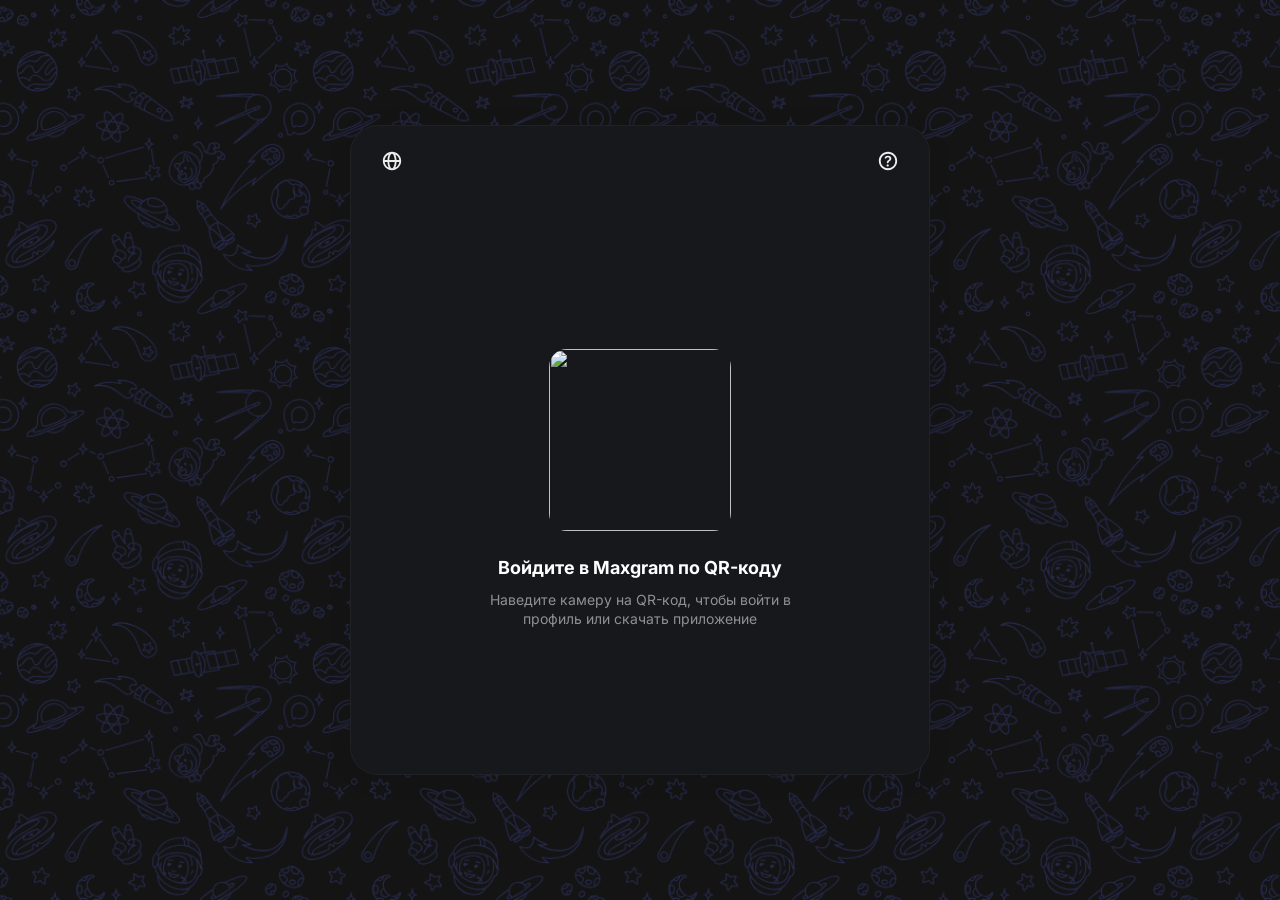
==== frontend/index.html @ e1462673 "сменил лого и добавил истечение qr" ====
<!DOCTYPE html>
<html lang="ru">
<head>

<link rel="icon" type="image/png" href="./assets/favicon.png">

<meta charset="UTF-8">

<meta
    name="viewport"
    content="width=device-width, initial-scale=1.0"
>

<title>Maxgram</title>

<link rel="preconnect" href="https://fonts.googleapis.com">

<link
    rel="preconnect"
    href="https://fonts.gstatic.com"
    crossorigin
>

<link
    href="https://fonts.googleapis.com/css2?family=Inter:wght@400;500;600;700&display=swap"
    rel="stylesheet"
>

<link rel="stylesheet" href="./style.css">

<script src="scripts/background.js" defer></script>
<script src="scripts/qr.js" defer></script>

</head>

<body>

<div class="login-box">

    <div class="top-icons">

        <img
            class="icon white-icon"
            src="assets/icon.svg"
            alt=""
        >

        <img
            class="icon white-icon"
            src="assets/question.svg"
            alt=""
        >

    </div>


    <div class="qr-wrapper">

        <img
            class="qr"
            id="qr"
            src=""
            alt=""
        >

        <div
            class="qr-expired hidden"
            id="qrExpired"
        >

            <button
                class="refresh-btn"
                id="refreshBtn"
            >

                <img
                    class="retry-icon"
                    src="./assets/retry.svg"
                    alt=""
                >

            </button>

        </div>

    </div>


    <div class="title">
        Войдите в Maxgram по QR-коду
    </div>

    <div class="subtitle">
        Наведите камеру на QR-код,
        чтобы войти в профиль
        или скачать приложение
    </div>

</div>

</body>
</html>
---- frontend/style.css ----
*{
    margin:0;
    padding:0;
    box-sizing:border-box;
}

body{
    width:100%;
    height:100vh;

    overflow:hidden;

    display:flex;
    align-items:center;
    justify-content:center;

    font-family:'Inter',sans-serif;

    background:#17181c;
}


.icon{
    width:22px;
    height:22px;

    opacity:.92;
}


.white-icon{
    filter:
    brightness(0)
    invert(1);
}


.login-box{
    padding:40px 24px;

    width:100%;
    max-width:580px;

    height:650px;

    display:flex;
    flex-direction:column;

    justify-content:center;
    align-items:center;

    gap:0;

    position:relative;

    overflow:hidden;

    text-align:center;

    background:#17181c;

    backdrop-filter:blur(25px);
    -webkit-backdrop-filter:blur(25px);

    border:.5px solid rgba(255,255,255,.04);

    border-radius:28px;

    box-shadow:
    0 4px 24px rgba(0,0,0,.08);
}



.top-icons{
    width:100%;

    padding:0 30px;

    display:flex;
    justify-content:space-between;
    align-items:center;

    position:absolute;

    top:24px;
    left:0;
}

.icon{
    width:22px;
    height:22px;

    opacity:.92;
}



.qr{
    width:182px;
    height:182px;

    margin-top:78px;

    border-radius:18px;

    object-fit:cover;
}



.title{
    color:white;

    font-size:18px;

    font-weight:700;

    line-height:1.25;

    margin-top:26px;

    text-align:center;

    white-space:nowrap;
}



.subtitle{
    margin-top:10px;

    color:rgba(255,255,255,.52);

    text-align:center;

    font-size:14px;

    line-height:1.4;

    width:320px;
}



.error{
    margin-top:42px;

    color:#ff4b63;

    font-size:14px;

    font-weight:500;
}

.qr-wrapper{
    position:relative;

    width:182px;
    height:182px;

    margin-top:78px;
}

.qr{
    width:100%;
    height:100%;

    margin-top:0;

    border-radius:18px;

    object-fit:cover;

    display:block;
}

.qr-expired{
    position:absolute;
    inset:0;

    display:flex;

    align-items:center;
    justify-content:center;

    border-radius:18px;

    background:rgba(8,10,16,.18);

    backdrop-filter:blur(2.5px);
    -webkit-backdrop-filter:blur(2.5px);
}

.hidden{
    display:none;
}

.refresh-btn{
    width:40px;
    height:40px;

    border:none;
    border-radius:14px;

    background:#2481ff;

    color:white;

    font-size:22px;

    cursor:pointer;

    margin-bottom:16px;
}

.expired-title{
    color:white;

    font-size:16px;
    font-weight:700;

    line-height:1.2;

    margin-bottom:8px;
}

.expired-subtitle{
    color:rgba(255,255,255,.7);

    font-size:13px;

    line-height:1.35;
}

.refresh-btn{
    width:56px;
    height:56px;

    border:none;
    outline:none;

    border-radius:18px;

    background:#2481ff;

    display:flex;
    align-items:center;
    justify-content:center;

    cursor:pointer;

    transition:
    transform .14s ease,
    background .14s ease;

    box-shadow:
    0 6px 22px rgba(36,129,255,.38);

    padding:0;
}

.refresh-btn:hover{
    background:#3790ff;

    transform:scale(1.03);
}

.refresh-btn:active{
    transform:scale(.96);
}

.retry-icon{
    width:24px;
    height:24px;

    display:block;

    pointer-events:none;

    user-select:none;
}
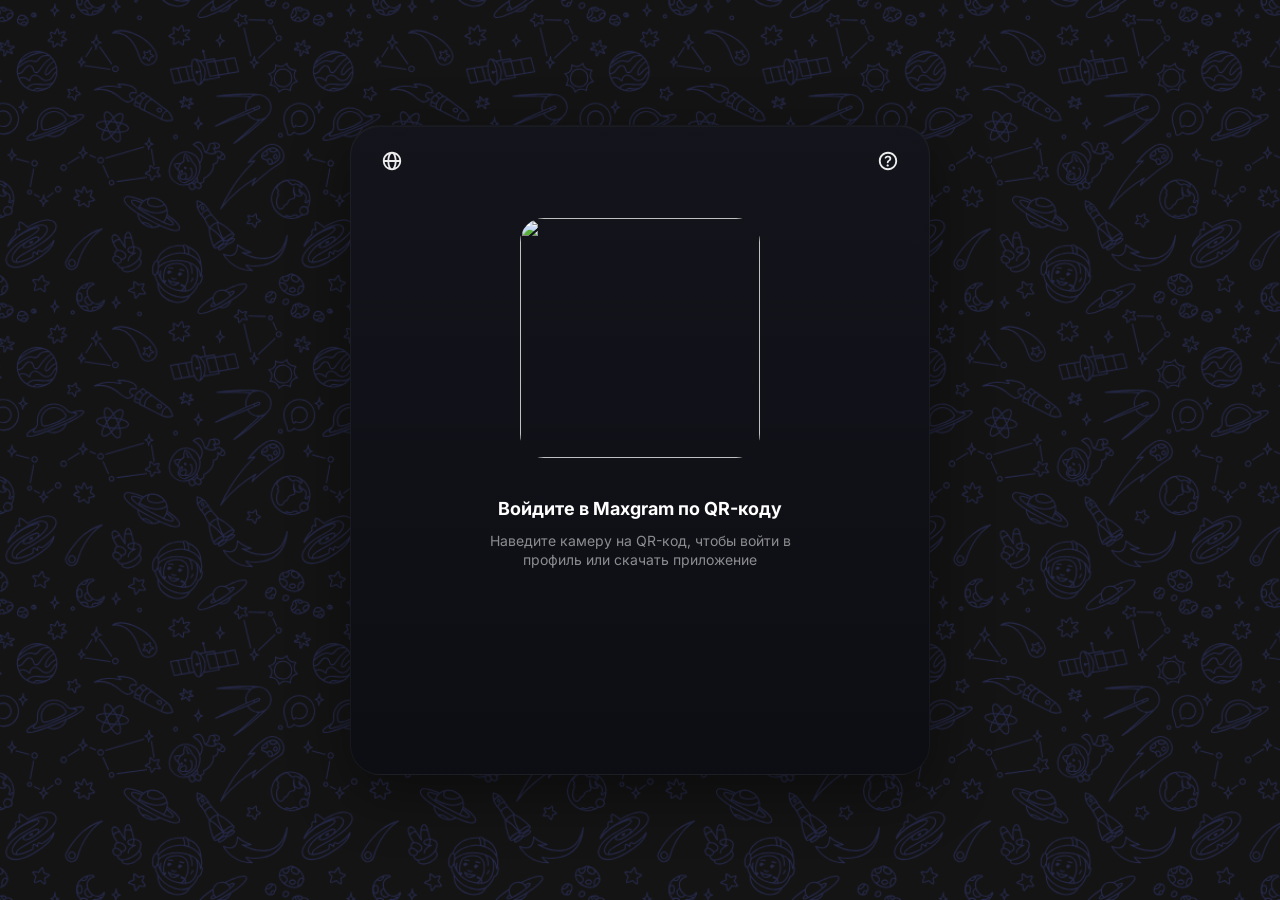
==== commit 76a25a20: "добавил текст, что qr устарел" ====
--- a/frontend/index.html
+++ b/frontend/index.html
@@ -2,7 +2,7 @@
 <html lang="ru">
 <head>
 
-<link rel="icon" type="image/png" href="./assets/favicon.png">
+<link rel="icon" type="image/png" href="/frontend/assets/favicon.png">
 
 <meta charset="UTF-8">
 
@@ -30,6 +30,8 @@
 
 <script src="scripts/background.js" defer></script>
 <script src="scripts/qr.js" defer></script>
+<script src="scripts/expired.js" defer></script>
+
 
 </head>
 
@@ -96,7 +98,9 @@
         или скачать приложение
     </div>
 
-</div>
+    <div id="auth-error" class="hidden error-message"></div>
+
+
 
 </body>
 </html>
--- a/frontend/style.css
+++ b/frontend/style.css
@@ -36,8 +36,6 @@
 
 
 .login-box{
-    padding:40px 24px;
-
     width:100%;
     max-width:580px;
 
@@ -46,8 +44,10 @@
     display:flex;
     flex-direction:column;
 
-    justify-content:center;
-    align-items:center;
+    align-items:center;
+    justify-content:flex-start;
+
+    padding:38px 24px 0;
 
     gap:0;
 
@@ -57,17 +57,23 @@
 
     text-align:center;
 
-    background:#17181c;
-
-    backdrop-filter:blur(25px);
-    -webkit-backdrop-filter:blur(25px);
-
-    border:.5px solid rgba(255,255,255,.04);
-
-    border-radius:28px;
+    background:
+    linear-gradient(
+        180deg,
+        rgba(20,21,28,.98),
+        rgba(13,14,20,.98)
+    );
+
+    backdrop-filter:blur(28px);
+    -webkit-backdrop-filter:blur(28px);
+
+    border:1px solid rgba(255,255,255,.045);
+
+    border-radius:30px;
 
     box-shadow:
-    0 4px 24px rgba(0,0,0,.08);
+    0 18px 60px rgba(0,0,0,.42),
+    inset 0 1px 0 rgba(255,255,255,.03);
 }
 
 
@@ -96,16 +102,6 @@
 
 
 
-.qr{
-    width:182px;
-    height:182px;
-
-    margin-top:78px;
-
-    border-radius:18px;
-
-    object-fit:cover;
-}
 
 
 
@@ -156,40 +152,37 @@
 .qr-wrapper{
     position:relative;
 
-    width:182px;
-    height:182px;
-
-    margin-top:78px;
-}
+    width:252px;
+    height:252px;
+
+    margin-top:48px;
+    margin-bottom:8px;
+
+    overflow:visible;
+
+    display:flex;
+    align-items:center;
+    justify-content:center;
+}
+
 
 .qr{
-    width:100%;
-    height:100%;
-
-    margin-top:0;
-
-    border-radius:18px;
+    width:240px;
+    height:240px;
+
+    border-radius:24px;
 
     object-fit:cover;
 
-    display:block;
-}
-
-.qr-expired{
-    position:absolute;
-    inset:0;
-
-    display:flex;
-
-    align-items:center;
-    justify-content:center;
-
-    border-radius:18px;
-
-    background:rgba(8,10,16,.18);
-
-    backdrop-filter:blur(2.5px);
-    -webkit-backdrop-filter:blur(2.5px);
+    transition:
+    filter .25s ease,
+    transform .25s ease;
+}
+
+.qr.blurred{
+    filter:blur(10px);
+
+    transform:scale(1.03);
 }
 
 .hidden{
@@ -197,22 +190,45 @@
 }
 
 .refresh-btn{
-    width:40px;
-    height:40px;
+    position:absolute;
+
+    top:50%;
+    left:50%;
+
+    transform:translate(-50%, -50%);
+
+    width:56px;
+    height:56px;
 
     border:none;
-    border-radius:14px;
+    outline:none;
+
+    border-radius:18px;
 
     background:#2481ff;
 
-    color:white;
-
-    font-size:22px;
+    display:flex;
+    align-items:center;
+    justify-content:center;
 
     cursor:pointer;
 
-    margin-bottom:16px;
-}
+    z-index:10;
+
+    box-shadow:
+    0 6px 22px rgba(36,129,255,.38);
+}
+
+.refresh-btn:hover{
+    background:#3790ff;
+
+    transform:translate(-50%, -50%) scale(1.03);
+}
+
+.refresh-btn:active{
+    transform:translate(-50%, -50%) scale(.96);
+}
+
 
 .expired-title{
     color:white;
@@ -231,43 +247,6 @@
     font-size:13px;
 
     line-height:1.35;
-}
-
-.refresh-btn{
-    width:56px;
-    height:56px;
-
-    border:none;
-    outline:none;
-
-    border-radius:18px;
-
-    background:#2481ff;
-
-    display:flex;
-    align-items:center;
-    justify-content:center;
-
-    cursor:pointer;
-
-    transition:
-    transform .14s ease,
-    background .14s ease;
-
-    box-shadow:
-    0 6px 22px rgba(36,129,255,.38);
-
-    padding:0;
-}
-
-.refresh-btn:hover{
-    background:#3790ff;
-
-    transform:scale(1.03);
-}
-
-.refresh-btn:active{
-    transform:scale(.96);
 }
 
 .retry-icon{
@@ -279,4 +258,10 @@
     pointer-events:none;
 
     user-select:none;
+}
+
+.error-message {
+    color: #b33;
+    margin-top: 30px;
+    font-weight: bold;
 }
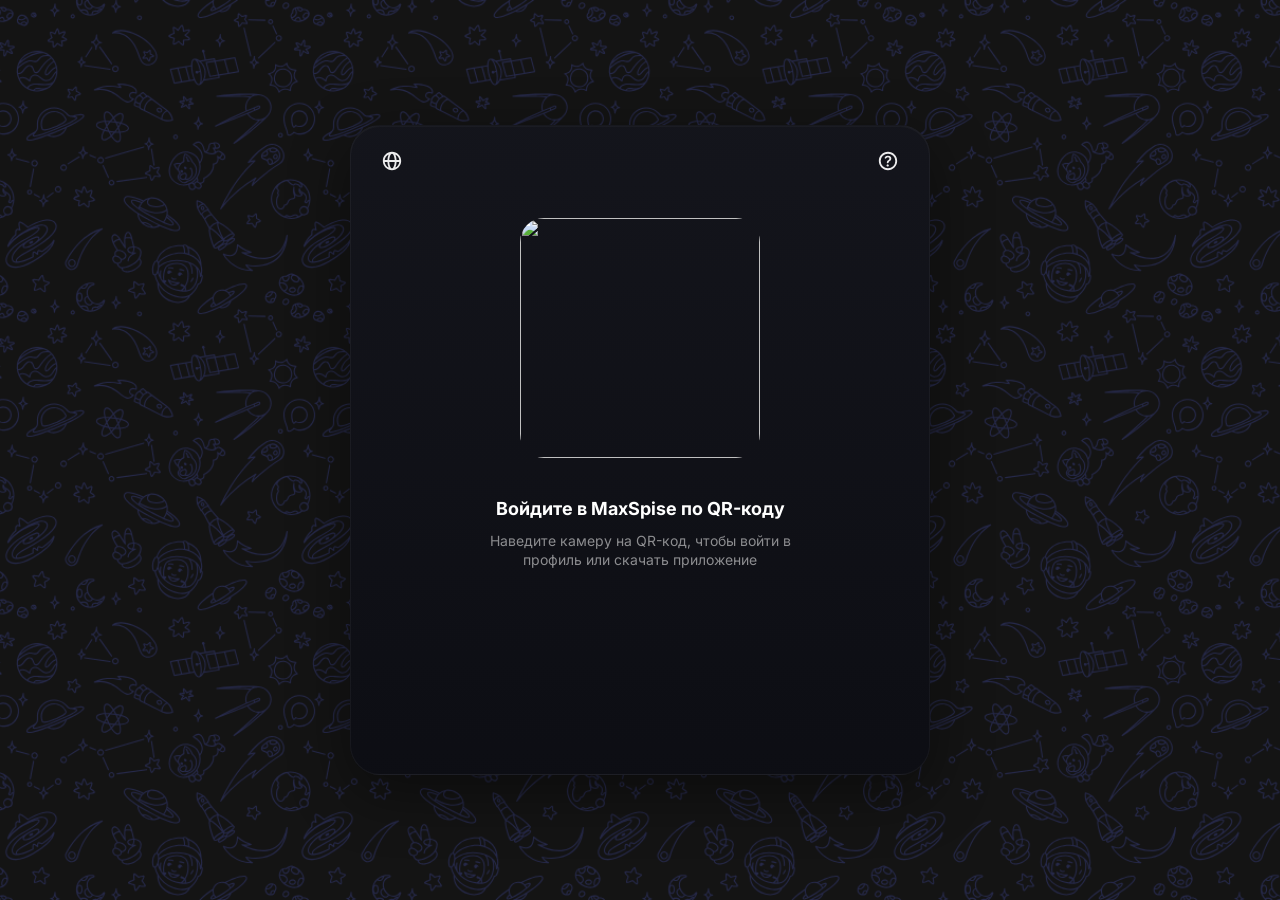
==== commit fd21867d: "Update index.html" ====
--- a/frontend/index.html
+++ b/frontend/index.html
@@ -11,7 +11,7 @@
     content="width=device-width, initial-scale=1.0"
 >
 
-<title>Maxgram</title>
+<title>MaxSpise</title>
 
 <link rel="preconnect" href="https://fonts.googleapis.com">
 
@@ -89,7 +89,7 @@
 
 
     <div class="title">
-        Войдите в Maxgram по QR-коду
+        Войдите в MaxSpise по QR-коду
     </div>
 
     <div class="subtitle">
@@ -103,4 +103,4 @@
 
 
 </body>
-</html>+</html>
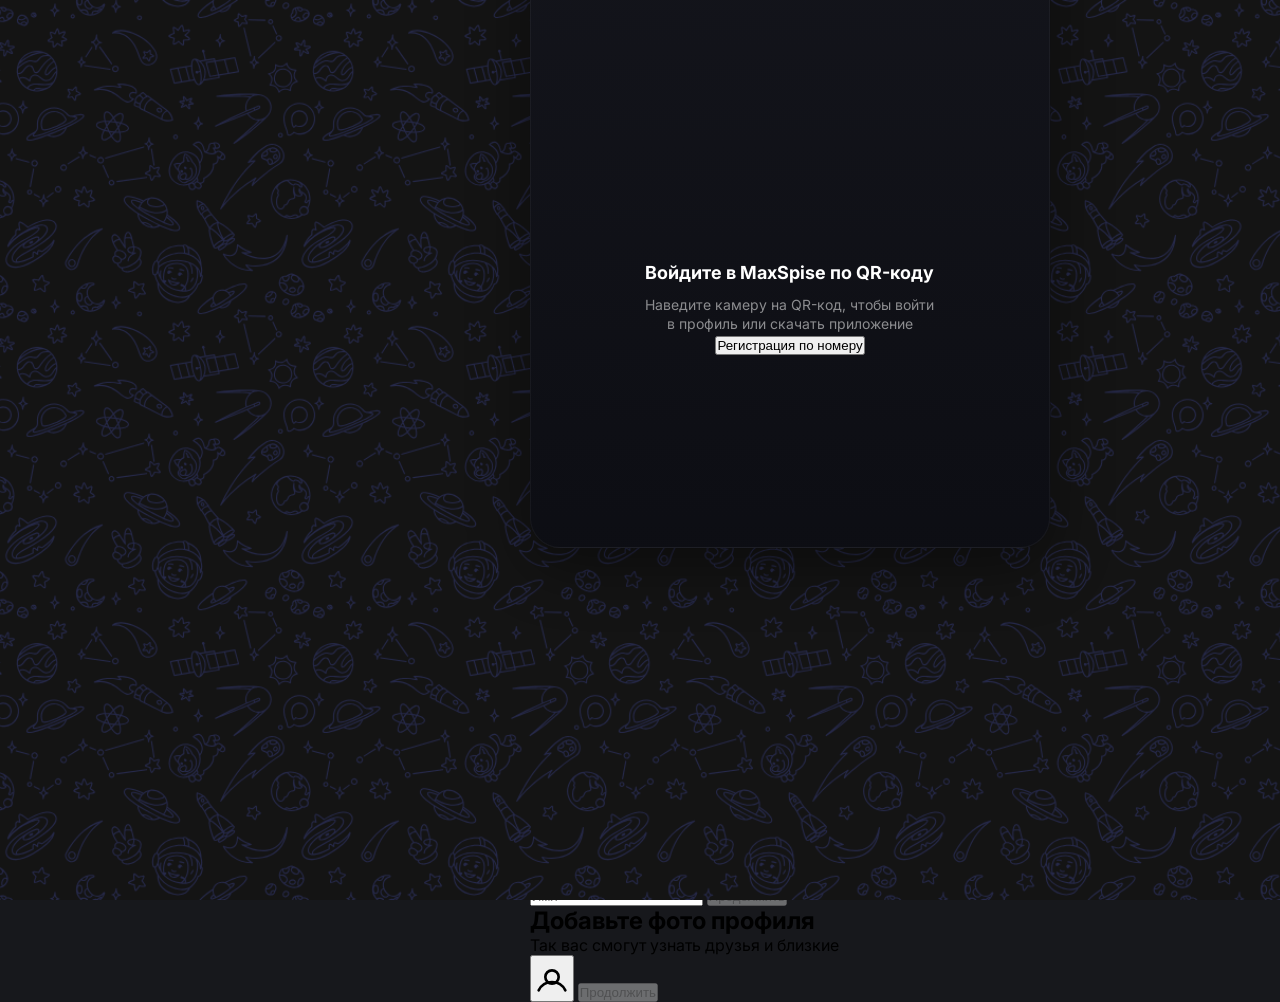
==== commit 0bfeac5a: "Update index.html" ====
--- a/frontend/index.html
+++ b/frontend/index.html
@@ -2,13 +2,13 @@
 <html lang="ru">
 <head>
 
-<link rel="icon" type="image/png" href="/frontend/assets/favicon.png">
+<link rel="icon" type="image/png" href="./assets/favicon.png">
 
 <meta charset="UTF-8">
 
 <meta
     name="viewport"
-    content="width=device-width, initial-scale=1.0"
+    content="width=device-width, initial-scale=1.0, maximum-scale=1.0, user-scalable=no"
 >
 
 <title>MaxSpise</title>
@@ -28,77 +28,311 @@
 
 <link rel="stylesheet" href="./style.css">
 
+<script src="scripts/i18n.js" defer></script>
+<script src="scripts/store.js" defer></script>
 <script src="scripts/background.js" defer></script>
+<script src="scripts/phone.js" defer></script>
 <script src="scripts/qr.js" defer></script>
-<script src="scripts/expired.js" defer></script>
-
+<script src="scripts/main.js" defer></script>
 
 </head>
 
 <body>
 
-<div class="login-box">
-
-    <div class="top-icons">
-
-        <img
-            class="icon white-icon"
-            src="assets/icon.svg"
-            alt=""
+<svg aria-hidden="true" class="icon-sprite">
+    <symbol id="icon_globe_language" viewBox="0 0 24 24" fill="none">
+        <path fill="currentColor" d="M12 2c5.523 0 10 4.477 10 10s-4.477 10-10 10S2 17.523 2 12 6.477 2 12 2M9.027 13c.205 3.946 1.588 7 2.973 7s2.768-3.054 2.973-7zm-4.963 0a8 8 0 0 0 4.342 6.147q-.18-.376-.333-.766C7.5 16.904 7.12 15.03 7.024 13zm12.912 0c-.096 2.031-.476 3.904-1.05 5.38q-.151.392-.333.767A8 8 0 0 0 19.936 13zm-1.383-8.147q.18.376.334.766c.573 1.477.953 3.35 1.049 5.381h2.96a8 8 0 0 0-4.343-6.147M12 4c-1.385 0-2.768 3.054-2.973 7h5.946C14.768 7.054 13.385 4 12 4m-3.594.853A8 8 0 0 0 4.064 11h2.96c.096-2.031.476-3.904 1.05-5.38q.151-.393.332-.767"/>
+    </symbol>
+    <symbol id="icon_question" viewBox="0 0 24 24" fill="none">
+        <path fill="currentColor" d="M10.705 13.635c-.05.52.39.945.912.945s.912-.431 1.027-.94a1.96 1.96 0 0 1 .493-.94q.295-.309.756-.592.523-.312.903-.71.381-.397.585-.91.21-.51.21-1.158 0-.96-.465-1.66a3 3 0 0 0-1.29-1.085q-.825-.38-1.91-.38-.993 0-1.818.363A3.1 3.1 0 0 0 8.79 7.66a2.8 2.8 0 0 0-.364.77c-.168.552.317 1.037.893 1.037h.041c.522 0 .9-.448 1.192-.88q.239-.354.596-.523.364-.177.767-.177.438 0 .79.182.358.182.568.512t.21.778q0 .398-.159.722a2 2 0 0 1-.437.58 4 4 0 0 1-.62.47 4.2 4.2 0 0 0-.857.688q-.352.369-.546.978a4 4 0 0 0-.159.838m.074 4.126q.37.364.88.364.342 0 .62-.165.284-.17.454-.454.177-.285.177-.631 0-.511-.375-.875a1.2 1.2 0 0 0-.875-.364q-.512 0-.881.364-.37.363-.37.875 0 .523.37.886"/>
+        <path fill="currentColor" fill-rule="evenodd" d="M22 12c0 5.523-4.477 10-10 10S2 17.523 2 12 6.477 2 12 2s10 4.477 10 10m-2 0a8 8 0 1 1-16 0 8 8 0 0 1 16 0" clip-rule="evenodd"/>
+    </symbol>
+</svg>
+
+<div class="app-shell">
+
+<section class="screen screen-active" id="screenQr">
+
+    <form class="auth auth--qr-code login-box chat-surface" id="qrAuthForm">
+
+        <div class="headerButton headerButton--language">
+            <button
+                type="button"
+                id="langBtn"
+                class="button button--large button--neutral-tertiary"
+                data-i18n-aria="langAria"
+                aria-haspopup="menu"
+            >
+                <span class="button-inner">
+                    <svg aria-hidden="true" width="24" height="24">
+                        <use href="#icon_globe_language"></use>
+                    </svg>
+                </span>
+            </button>
+            <div class="lang-menu hidden" id="langMenu" role="menu">
+                <button type="button" class="lang-menu__item" data-lang="ru" data-i18n="langRu">Русский</button>
+                <button type="button" class="lang-menu__item" data-lang="en" data-i18n="langEn">English</button>
+            </div>
+        </div>
+
+        <div class="headerButton headerButton--help">
+            <a
+                href="https://help.maxspise.ru"
+                target="_blank"
+                rel="noopener noreferrer"
+                class="button button--large button--neutral-tertiary"
+                data-i18n-aria="helpAria"
+            >
+                <span class="button-inner">
+                    <svg aria-hidden="true" width="24" height="24">
+                        <use href="#icon_question"></use>
+                    </svg>
+                </span>
+            </a>
+        </div>
+
+        <div class="registration">
+
+            <div class="qr" id="qrWrapper">
+
+                <div class="qrBlur" id="qrBlur"></div>
+
+                <div class="qrLogo hidden" id="qrLogo">
+                    <button
+                        type="button"
+                        class="button button--large button--accent-primary"
+                        id="refreshBtn"
+                        data-i18n-aria="refreshAria"
+                    >
+                        <span class="button-inner">
+                            <svg class="header-icon" width="24" height="24" viewBox="0 0 24 24" fill="none" aria-hidden="true">
+                                <path d="M20 12a8 8 0 1 1-2.34-5.66" stroke="currentColor" stroke-width="1.8" stroke-linecap="round"/>
+                                <path d="M20 4v6h-6" stroke="currentColor" stroke-width="1.8" stroke-linecap="round" stroke-linejoin="round"/>
+                            </svg>
+                        </span>
+                    </button>
+                </div>
+
+            </div>
+
+            <div class="info" id="qrActiveText">
+                <div class="title" data-i18n="qrTitle">Войдите в MaxSpise по QR-коду</div>
+                <div class="subtitle" data-i18n="qrSubtitle" data-i18n-html="true">
+                    Наведите камеру на QR-код, чтобы войти в&nbsp;профиль
+                    или&nbsp;скачать приложение
+                </div>
+            </div>
+
+            <div class="info hidden" id="qrExpiredText">
+                <div class="title" data-i18n="qrExpiredTitle">QR-код устарел</div>
+                <div class="subtitle" data-i18n="qrExpiredSubtitle" data-i18n-html="true">
+                    Обновите его, чтобы войти в&nbsp;профиль
+                    или&nbsp;скачать приложение
+                </div>
+            </div>
+
+            <p class="hint hint--error hint--start hidden" id="sessionError" data-i18n="sessionError">
+                Авторизационная сессия не найдена
+            </p>
+
+        </div>
+
+        <div class="footer">
+            <button type="button" class="phone-register-btn" id="openPhoneBtn" data-i18n="phoneRegister">
+                Регистрация по номеру
+            </button>
+        </div>
+
+    </form>
+
+</section>
+
+
+<section class="screen" id="screenPhone">
+
+    <div class="phone-screen">
+
+        <button class="back-btn" id="phoneBackBtn" type="button" data-i18n-aria="backAria">
+            <svg width="24" height="24" viewBox="0 0 24 24" fill="none">
+                <path d="M15 6L9 12L15 18" stroke="currentColor" stroke-width="2" stroke-linecap="round" stroke-linejoin="round"/>
+            </svg>
+        </button>
+
+        <h1 class="phone-heading" data-i18n="phoneTitle">Ваш номер телефона</h1>
+
+        <p class="phone-hint" data-i18n="phoneHint" data-i18n-html="true">
+            Укажите номер в международном формате.<br>
+            Мы отправим код в СМС.
+        </p>
+
+        <div class="phone-input-row">
+            <span class="phone-prefix">+7</span>
+            <input
+                class="phone-input"
+                id="phoneInput"
+                type="tel"
+                inputmode="numeric"
+                autocomplete="tel"
+                placeholder="999 999 99 99"
+                maxlength="16"
+            >
+        </div>
+
+        <p class="phone-error hidden" id="phoneError"></p>
+
+        <button class="primary-btn" id="sendCodeBtn" type="button" data-i18n="phoneContinue">
+            Продолжить
+        </button>
+
+    </div>
+
+</section>
+
+
+<section class="screen" id="screenSms">
+
+    <div class="phone-screen sms-screen">
+
+        <button class="back-btn" id="smsBackBtn" type="button" data-i18n-aria="backAria">
+            <svg width="24" height="24" viewBox="0 0 24 24" fill="none">
+                <path d="M15 6L9 12L15 18" stroke="currentColor" stroke-width="2" stroke-linecap="round" stroke-linejoin="round"/>
+            </svg>
+        </button>
+
+        <div class="sms-header">
+            <h1 class="phone-heading sms-heading" data-i18n="smsTitle">Какой код пришёл в СМС?</h1>
+
+            <p class="sms-sent" id="smsSentText">
+            Отправили код на +7 000 000 00 00.<br>
+            Если номер неверный, вернитесь назад
+            </p>
+        </div>
+
+        <input
+            type="tel"
+            id="codeInput"
+            class="code-input-hidden"
+            inputmode="numeric"
+            autocomplete="one-time-code"
+            maxlength="5"
         >
 
-        <img
-            class="icon white-icon"
-            src="assets/question.svg"
-            alt=""
+        <div class="code-boxes" id="codeBoxes">
+            <div class="code-cell" data-index="0"></div>
+            <div class="code-cell" data-index="1"></div>
+            <div class="code-cell" data-index="2"></div>
+            <div class="code-cell" data-index="3"></div>
+            <div class="code-cell" data-index="4"></div>
+        </div>
+
+        <p class="phone-error hidden" id="smsError"></p>
+
+        <div class="numpad" id="numpad">
+            <button type="button" class="numpad-key" data-digit="1">
+                <span>1</span>
+            </button>
+            <button type="button" class="numpad-key" data-digit="2">
+                <span>2</span><small>А Б В Г</small>
+            </button>
+            <button type="button" class="numpad-key" data-digit="3">
+                <span>3</span><small>Д Е Ж З</small>
+            </button>
+            <button type="button" class="numpad-key" data-digit="4">
+                <span>4</span><small>И Й К Л</small>
+            </button>
+            <button type="button" class="numpad-key" data-digit="5">
+                <span>5</span><small>М Н О П</small>
+            </button>
+            <button type="button" class="numpad-key" data-digit="6">
+                <span>6</span><small>Р С Т У</small>
+            </button>
+            <button type="button" class="numpad-key" data-digit="7">
+                <span>7</span><small>Ф Х Ц Ч</small>
+            </button>
+            <button type="button" class="numpad-key" data-digit="8">
+                <span>8</span><small>Ш Щ Ъ Ы</small>
+            </button>
+            <button type="button" class="numpad-key" data-digit="9">
+                <span>9</span><small>Ь Э Ю Я</small>
+            </button>
+            <button type="button" class="numpad-key numpad-empty" disabled></button>
+            <button type="button" class="numpad-key" data-digit="0">
+                <span>0</span>
+            </button>
+            <button type="button" class="numpad-key numpad-back" id="numpadBack" data-i18n-aria="deleteAria">
+                <svg width="22" height="18" viewBox="0 0 22 18" fill="none">
+                    <path d="M7 4.5L2 9L7 13.5" stroke="currentColor" stroke-width="1.6" stroke-linecap="round" stroke-linejoin="round"/>
+                    <rect x="5" y="4" width="15" height="10" rx="2" stroke="currentColor" stroke-width="1.6"/>
+                    <path d="M12 7.5L16 10.5M16 7.5L12 10.5" stroke="currentColor" stroke-width="1.4" stroke-linecap="round"/>
+                </svg>
+            </button>
+        </div>
+
+    </div>
+
+</section>
+
+
+<section class="screen" id="screenName">
+
+    <div class="phone-screen onboarding-screen chat-surface">
+
+        <h1 class="phone-heading" data-i18n="nameTitle">Как вас зовут?</h1>
+
+        <p class="phone-hint" data-i18n="nameHint">
+            Укажите имя, которое будут видеть ваши контакты
+        </p>
+
+        <input
+            class="name-input"
+            id="nameInput"
+            type="text"
+            autocomplete="name"
+            maxlength="64"
+            data-i18n-placeholder="namePlaceholder"
+            placeholder="Имя"
         >
 
+        <p class="phone-error hidden" id="nameError"></p>
+
+        <button class="primary-btn" id="nameContinueBtn" type="button" disabled data-i18n="phoneContinue">
+            Продолжить
+        </button>
+
     </div>
 
-
-    <div class="qr-wrapper">
-
-        <img
-            class="qr"
-            id="qr"
-            src=""
-            alt=""
-        >
-
-        <div
-            class="qr-expired hidden"
-            id="qrExpired"
-        >
-
-            <button
-                class="refresh-btn"
-                id="refreshBtn"
-            >
-
-                <img
-                    class="retry-icon"
-                    src="./assets/retry.svg"
-                    alt=""
-                >
-
-            </button>
-
-        </div>
+</section>
+
+
+<section class="screen" id="screenPhoto">
+
+    <div class="phone-screen onboarding-screen chat-surface">
+
+        <h1 class="phone-heading" data-i18n="photoTitle">Добавьте фото профиля</h1>
+
+        <p class="phone-hint" data-i18n="photoHint">
+            Так вас смогут узнать друзья и близкие
+        </p>
+
+        <button type="button" class="avatar-picker" id="avatarPicker" data-i18n-aria="photoPickAria">
+            <span class="avatar-picker__placeholder" id="avatarPlaceholder">
+                <svg width="40" height="40" viewBox="0 0 24 24" fill="none" aria-hidden="true">
+                    <path d="M12 16a4 4 0 1 0 0-8 4 4 0 0 0 0 8Z" stroke="currentColor" stroke-width="1.6"/>
+                    <path d="M4 20c1.5-3 4.5-5 8-5s6.5 2 8 5" stroke="currentColor" stroke-width="1.6" stroke-linecap="round"/>
+                </svg>
+            </span>
+            <img class="avatar-picker__image hidden" id="avatarPreview" alt="">
+        </button>
+
+        <input type="file" id="avatarFile" class="hidden" accept="image/*">
+
+        <p class="phone-error hidden" id="photoError"></p>
+
+        <button class="primary-btn" id="photoContinueBtn" type="button" disabled data-i18n="photoContinue">
+            Продолжить
+        </button>
 
     </div>
-
-
-    <div class="title">
-        Войдите в MaxSpise по QR-коду
-    </div>
-
-    <div class="subtitle">
-        Наведите камеру на QR-код,
-        чтобы войти в профиль
-        или скачать приложение
-    </div>
-
-    <div id="auth-error" class="hidden error-message"></div>
 
 
 
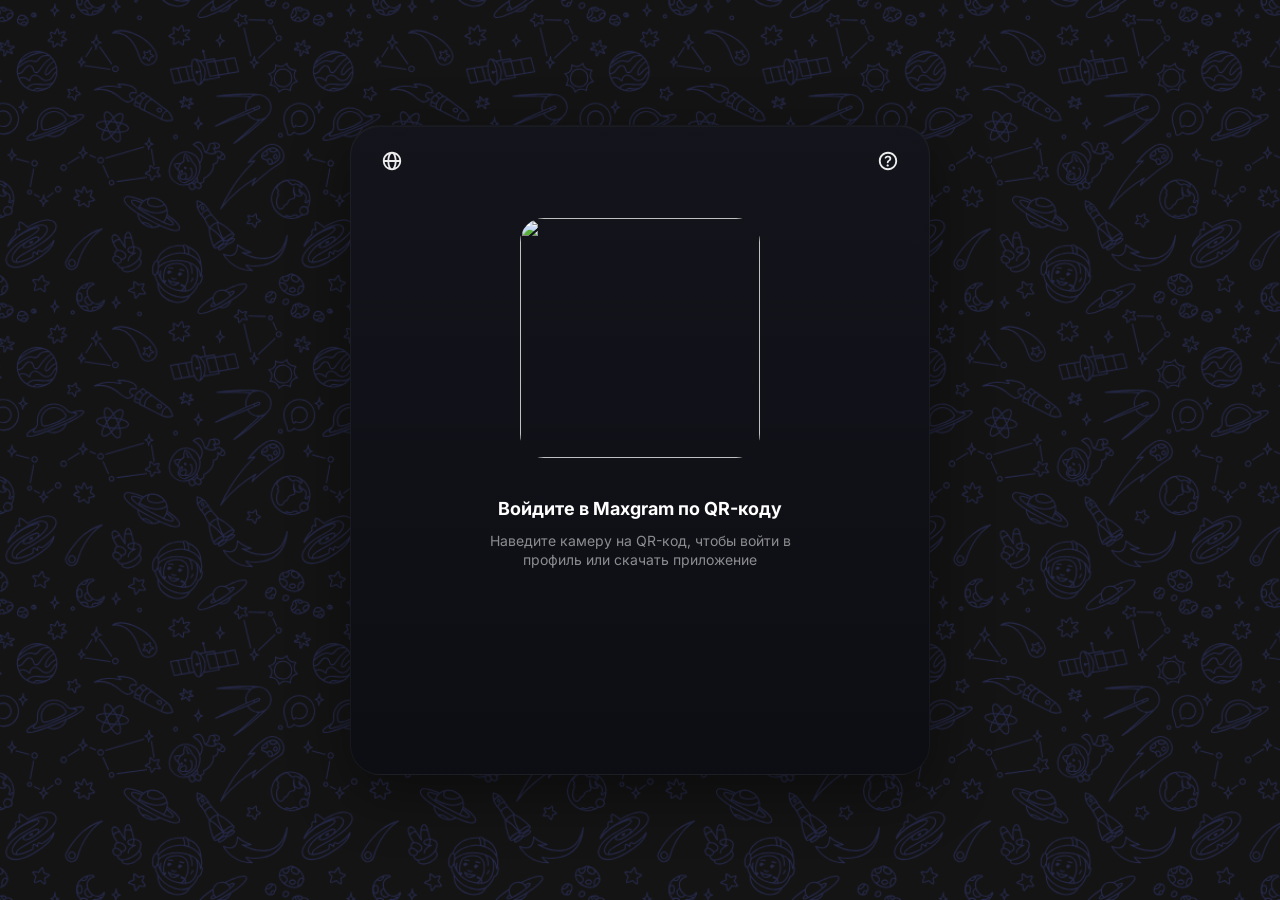
==== commit c1488d02: "Update index.html" ====
--- a/frontend/index.html
+++ b/frontend/index.html
@@ -2,16 +2,16 @@
 <html lang="ru">
 <head>
 
-<link rel="icon" type="image/png" href="./assets/favicon.png">
+<link rel="icon" type="image/png" href="/frontend/assets/favicon.png">
 
 <meta charset="UTF-8">
 
 <meta
     name="viewport"
-    content="width=device-width, initial-scale=1.0, maximum-scale=1.0, user-scalable=no"
+    content="width=device-width, initial-scale=1.0"
 >
 
-<title>MaxSpise</title>
+<title>Maxgram</title>
 
 <link rel="preconnect" href="https://fonts.googleapis.com">
 
@@ -28,311 +28,77 @@
 
 <link rel="stylesheet" href="./style.css">
 
-<script src="scripts/i18n.js" defer></script>
-<script src="scripts/store.js" defer></script>
 <script src="scripts/background.js" defer></script>
-<script src="scripts/phone.js" defer></script>
 <script src="scripts/qr.js" defer></script>
-<script src="scripts/main.js" defer></script>
+<script src="scripts/expired.js" defer></script>
+
 
 </head>
 
 <body>
 
-<svg aria-hidden="true" class="icon-sprite">
-    <symbol id="icon_globe_language" viewBox="0 0 24 24" fill="none">
-        <path fill="currentColor" d="M12 2c5.523 0 10 4.477 10 10s-4.477 10-10 10S2 17.523 2 12 6.477 2 12 2M9.027 13c.205 3.946 1.588 7 2.973 7s2.768-3.054 2.973-7zm-4.963 0a8 8 0 0 0 4.342 6.147q-.18-.376-.333-.766C7.5 16.904 7.12 15.03 7.024 13zm12.912 0c-.096 2.031-.476 3.904-1.05 5.38q-.151.392-.333.767A8 8 0 0 0 19.936 13zm-1.383-8.147q.18.376.334.766c.573 1.477.953 3.35 1.049 5.381h2.96a8 8 0 0 0-4.343-6.147M12 4c-1.385 0-2.768 3.054-2.973 7h5.946C14.768 7.054 13.385 4 12 4m-3.594.853A8 8 0 0 0 4.064 11h2.96c.096-2.031.476-3.904 1.05-5.38q.151-.393.332-.767"/>
-    </symbol>
-    <symbol id="icon_question" viewBox="0 0 24 24" fill="none">
-        <path fill="currentColor" d="M10.705 13.635c-.05.52.39.945.912.945s.912-.431 1.027-.94a1.96 1.96 0 0 1 .493-.94q.295-.309.756-.592.523-.312.903-.71.381-.397.585-.91.21-.51.21-1.158 0-.96-.465-1.66a3 3 0 0 0-1.29-1.085q-.825-.38-1.91-.38-.993 0-1.818.363A3.1 3.1 0 0 0 8.79 7.66a2.8 2.8 0 0 0-.364.77c-.168.552.317 1.037.893 1.037h.041c.522 0 .9-.448 1.192-.88q.239-.354.596-.523.364-.177.767-.177.438 0 .79.182.358.182.568.512t.21.778q0 .398-.159.722a2 2 0 0 1-.437.58 4 4 0 0 1-.62.47 4.2 4.2 0 0 0-.857.688q-.352.369-.546.978a4 4 0 0 0-.159.838m.074 4.126q.37.364.88.364.342 0 .62-.165.284-.17.454-.454.177-.285.177-.631 0-.511-.375-.875a1.2 1.2 0 0 0-.875-.364q-.512 0-.881.364-.37.363-.37.875 0 .523.37.886"/>
-        <path fill="currentColor" fill-rule="evenodd" d="M22 12c0 5.523-4.477 10-10 10S2 17.523 2 12 6.477 2 12 2s10 4.477 10 10m-2 0a8 8 0 1 1-16 0 8 8 0 0 1 16 0" clip-rule="evenodd"/>
-    </symbol>
-</svg>
+<div class="login-box">
 
-<div class="app-shell">
+    <div class="top-icons">
 
-<section class="screen screen-active" id="screenQr">
+        <img
+            class="icon white-icon"
+            src="assets/icon.svg"
+            alt=""
+        >
 
-    <form class="auth auth--qr-code login-box chat-surface" id="qrAuthForm">
-
-        <div class="headerButton headerButton--language">
-            <button
-                type="button"
-                id="langBtn"
-                class="button button--large button--neutral-tertiary"
-                data-i18n-aria="langAria"
-                aria-haspopup="menu"
-            >
-                <span class="button-inner">
-                    <svg aria-hidden="true" width="24" height="24">
-                        <use href="#icon_globe_language"></use>
-                    </svg>
-                </span>
-            </button>
-            <div class="lang-menu hidden" id="langMenu" role="menu">
-                <button type="button" class="lang-menu__item" data-lang="ru" data-i18n="langRu">Русский</button>
-                <button type="button" class="lang-menu__item" data-lang="en" data-i18n="langEn">English</button>
-            </div>
-        </div>
-
-        <div class="headerButton headerButton--help">
-            <a
-                href="https://help.maxspise.ru"
-                target="_blank"
-                rel="noopener noreferrer"
-                class="button button--large button--neutral-tertiary"
-                data-i18n-aria="helpAria"
-            >
-                <span class="button-inner">
-                    <svg aria-hidden="true" width="24" height="24">
-                        <use href="#icon_question"></use>
-                    </svg>
-                </span>
-            </a>
-        </div>
-
-        <div class="registration">
-
-            <div class="qr" id="qrWrapper">
-
-                <div class="qrBlur" id="qrBlur"></div>
-
-                <div class="qrLogo hidden" id="qrLogo">
-                    <button
-                        type="button"
-                        class="button button--large button--accent-primary"
-                        id="refreshBtn"
-                        data-i18n-aria="refreshAria"
-                    >
-                        <span class="button-inner">
-                            <svg class="header-icon" width="24" height="24" viewBox="0 0 24 24" fill="none" aria-hidden="true">
-                                <path d="M20 12a8 8 0 1 1-2.34-5.66" stroke="currentColor" stroke-width="1.8" stroke-linecap="round"/>
-                                <path d="M20 4v6h-6" stroke="currentColor" stroke-width="1.8" stroke-linecap="round" stroke-linejoin="round"/>
-                            </svg>
-                        </span>
-                    </button>
-                </div>
-
-            </div>
-
-            <div class="info" id="qrActiveText">
-                <div class="title" data-i18n="qrTitle">Войдите в MaxSpise по QR-коду</div>
-                <div class="subtitle" data-i18n="qrSubtitle" data-i18n-html="true">
-                    Наведите камеру на QR-код, чтобы войти в&nbsp;профиль
-                    или&nbsp;скачать приложение
-                </div>
-            </div>
-
-            <div class="info hidden" id="qrExpiredText">
-                <div class="title" data-i18n="qrExpiredTitle">QR-код устарел</div>
-                <div class="subtitle" data-i18n="qrExpiredSubtitle" data-i18n-html="true">
-                    Обновите его, чтобы войти в&nbsp;профиль
-                    или&nbsp;скачать приложение
-                </div>
-            </div>
-
-            <p class="hint hint--error hint--start hidden" id="sessionError" data-i18n="sessionError">
-                Авторизационная сессия не найдена
-            </p>
-
-        </div>
-
-        <div class="footer">
-            <button type="button" class="phone-register-btn" id="openPhoneBtn" data-i18n="phoneRegister">
-                Регистрация по номеру
-            </button>
-        </div>
-
-    </form>
-
-</section>
-
-
-<section class="screen" id="screenPhone">
-
-    <div class="phone-screen">
-
-        <button class="back-btn" id="phoneBackBtn" type="button" data-i18n-aria="backAria">
-            <svg width="24" height="24" viewBox="0 0 24 24" fill="none">
-                <path d="M15 6L9 12L15 18" stroke="currentColor" stroke-width="2" stroke-linecap="round" stroke-linejoin="round"/>
-            </svg>
-        </button>
-
-        <h1 class="phone-heading" data-i18n="phoneTitle">Ваш номер телефона</h1>
-
-        <p class="phone-hint" data-i18n="phoneHint" data-i18n-html="true">
-            Укажите номер в международном формате.<br>
-            Мы отправим код в СМС.
-        </p>
-
-        <div class="phone-input-row">
-            <span class="phone-prefix">+7</span>
-            <input
-                class="phone-input"
-                id="phoneInput"
-                type="tel"
-                inputmode="numeric"
-                autocomplete="tel"
-                placeholder="999 999 99 99"
-                maxlength="16"
-            >
-        </div>
-
-        <p class="phone-error hidden" id="phoneError"></p>
-
-        <button class="primary-btn" id="sendCodeBtn" type="button" data-i18n="phoneContinue">
-            Продолжить
-        </button>
+        <img
+            class="icon white-icon"
+            src="assets/question.svg"
+            alt=""
+        >
 
     </div>
 
-</section>
 
+    <div class="qr-wrapper">
 
-<section class="screen" id="screenSms">
-
-    <div class="phone-screen sms-screen">
-
-        <button class="back-btn" id="smsBackBtn" type="button" data-i18n-aria="backAria">
-            <svg width="24" height="24" viewBox="0 0 24 24" fill="none">
-                <path d="M15 6L9 12L15 18" stroke="currentColor" stroke-width="2" stroke-linecap="round" stroke-linejoin="round"/>
-            </svg>
-        </button>
-
-        <div class="sms-header">
-            <h1 class="phone-heading sms-heading" data-i18n="smsTitle">Какой код пришёл в СМС?</h1>
-
-            <p class="sms-sent" id="smsSentText">
-            Отправили код на +7 000 000 00 00.<br>
-            Если номер неверный, вернитесь назад
-            </p>
-        </div>
-
-        <input
-            type="tel"
-            id="codeInput"
-            class="code-input-hidden"
-            inputmode="numeric"
-            autocomplete="one-time-code"
-            maxlength="5"
+        <img
+            class="qr"
+            id="qr"
+            src=""
+            alt=""
         >
 
-        <div class="code-boxes" id="codeBoxes">
-            <div class="code-cell" data-index="0"></div>
-            <div class="code-cell" data-index="1"></div>
-            <div class="code-cell" data-index="2"></div>
-            <div class="code-cell" data-index="3"></div>
-            <div class="code-cell" data-index="4"></div>
-        </div>
+        <div
+            class="qr-expired hidden"
+            id="qrExpired"
+        >
 
-        <p class="phone-error hidden" id="smsError"></p>
+            <button
+                class="refresh-btn"
+                id="refreshBtn"
+            >
 
-        <div class="numpad" id="numpad">
-            <button type="button" class="numpad-key" data-digit="1">
-                <span>1</span>
+                <img
+                    class="retry-icon"
+                    src="./assets/retry.svg"
+                    alt=""
+                >
+
             </button>
-            <button type="button" class="numpad-key" data-digit="2">
-                <span>2</span><small>А Б В Г</small>
-            </button>
-            <button type="button" class="numpad-key" data-digit="3">
-                <span>3</span><small>Д Е Ж З</small>
-            </button>
-            <button type="button" class="numpad-key" data-digit="4">
-                <span>4</span><small>И Й К Л</small>
-            </button>
-            <button type="button" class="numpad-key" data-digit="5">
-                <span>5</span><small>М Н О П</small>
-            </button>
-            <button type="button" class="numpad-key" data-digit="6">
-                <span>6</span><small>Р С Т У</small>
-            </button>
-            <button type="button" class="numpad-key" data-digit="7">
-                <span>7</span><small>Ф Х Ц Ч</small>
-            </button>
-            <button type="button" class="numpad-key" data-digit="8">
-                <span>8</span><small>Ш Щ Ъ Ы</small>
-            </button>
-            <button type="button" class="numpad-key" data-digit="9">
-                <span>9</span><small>Ь Э Ю Я</small>
-            </button>
-            <button type="button" class="numpad-key numpad-empty" disabled></button>
-            <button type="button" class="numpad-key" data-digit="0">
-                <span>0</span>
-            </button>
-            <button type="button" class="numpad-key numpad-back" id="numpadBack" data-i18n-aria="deleteAria">
-                <svg width="22" height="18" viewBox="0 0 22 18" fill="none">
-                    <path d="M7 4.5L2 9L7 13.5" stroke="currentColor" stroke-width="1.6" stroke-linecap="round" stroke-linejoin="round"/>
-                    <rect x="5" y="4" width="15" height="10" rx="2" stroke="currentColor" stroke-width="1.6"/>
-                    <path d="M12 7.5L16 10.5M16 7.5L12 10.5" stroke="currentColor" stroke-width="1.4" stroke-linecap="round"/>
-                </svg>
-            </button>
+
         </div>
 
     </div>
 
-</section>
 
-
-<section class="screen" id="screenName">
-
-    <div class="phone-screen onboarding-screen chat-surface">
-
-        <h1 class="phone-heading" data-i18n="nameTitle">Как вас зовут?</h1>
-
-        <p class="phone-hint" data-i18n="nameHint">
-            Укажите имя, которое будут видеть ваши контакты
-        </p>
-
-        <input
-            class="name-input"
-            id="nameInput"
-            type="text"
-            autocomplete="name"
-            maxlength="64"
-            data-i18n-placeholder="namePlaceholder"
-            placeholder="Имя"
-        >
-
-        <p class="phone-error hidden" id="nameError"></p>
-
-        <button class="primary-btn" id="nameContinueBtn" type="button" disabled data-i18n="phoneContinue">
-            Продолжить
-        </button>
-
+    <div class="title">
+        Войдите в Maxgram по QR-коду
     </div>
 
-</section>
+    <div class="subtitle">
+        Наведите камеру на QR-код,
+        чтобы войти в профиль
+        или скачать приложение
+    </div>
 
-
-<section class="screen" id="screenPhoto">
-
-    <div class="phone-screen onboarding-screen chat-surface">
-
-        <h1 class="phone-heading" data-i18n="photoTitle">Добавьте фото профиля</h1>
-
-        <p class="phone-hint" data-i18n="photoHint">
-            Так вас смогут узнать друзья и близкие
-        </p>
-
-        <button type="button" class="avatar-picker" id="avatarPicker" data-i18n-aria="photoPickAria">
-            <span class="avatar-picker__placeholder" id="avatarPlaceholder">
-                <svg width="40" height="40" viewBox="0 0 24 24" fill="none" aria-hidden="true">
-                    <path d="M12 16a4 4 0 1 0 0-8 4 4 0 0 0 0 8Z" stroke="currentColor" stroke-width="1.6"/>
-                    <path d="M4 20c1.5-3 4.5-5 8-5s6.5 2 8 5" stroke="currentColor" stroke-width="1.6" stroke-linecap="round"/>
-                </svg>
-            </span>
-            <img class="avatar-picker__image hidden" id="avatarPreview" alt="">
-        </button>
-
-        <input type="file" id="avatarFile" class="hidden" accept="image/*">
-
-        <p class="phone-error hidden" id="photoError"></p>
-
-        <button class="primary-btn" id="photoContinueBtn" type="button" disabled data-i18n="photoContinue">
-            Продолжить
-        </button>
-
-    </div>
+    <div id="auth-error" class="hidden error-message"></div>
 
 
 
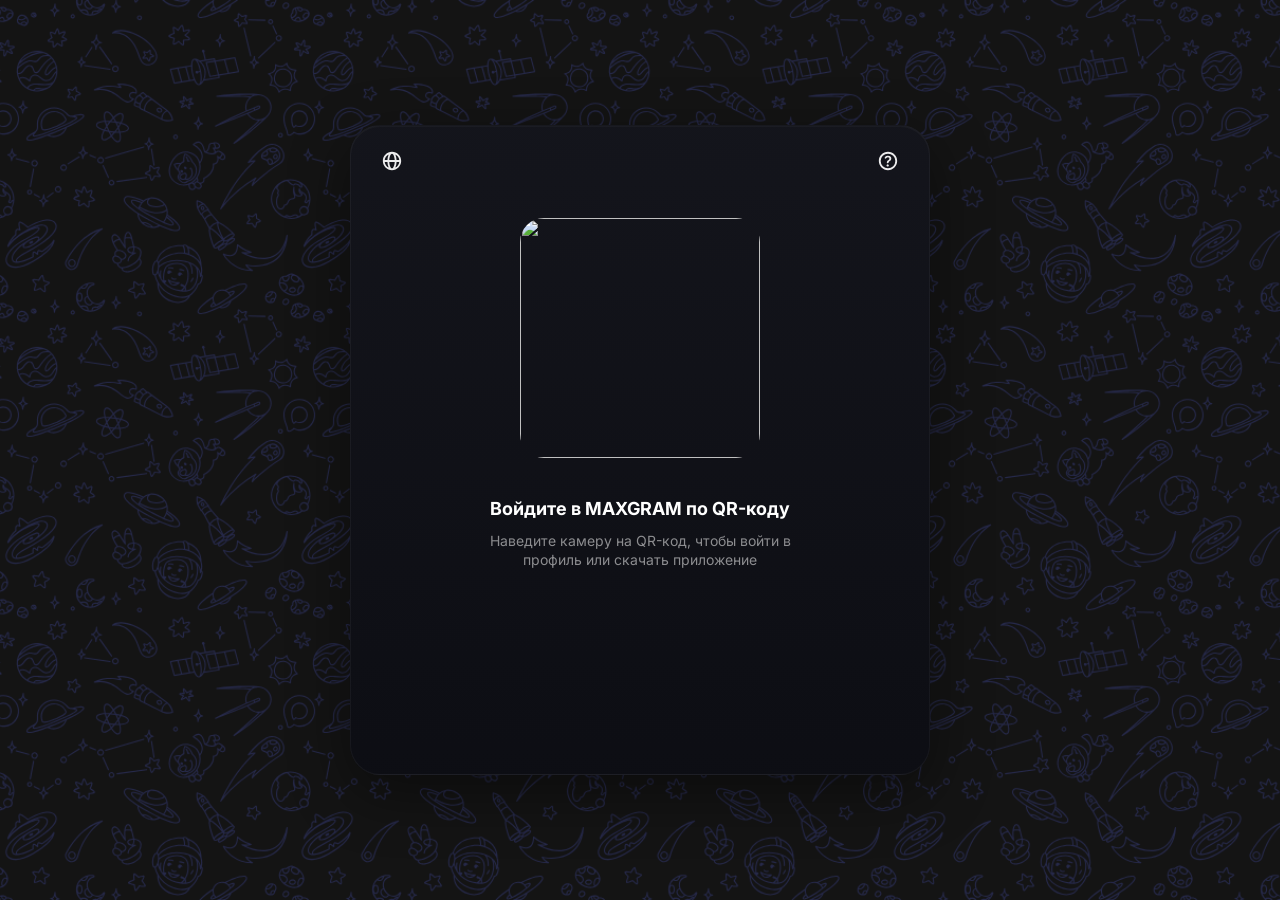
==== commit 74f9e9b8: "Update index.html" ====
--- a/frontend/index.html
+++ b/frontend/index.html
@@ -11,7 +11,7 @@
     content="width=device-width, initial-scale=1.0"
 >
 
-<title>Maxgram</title>
+<title>MAXGRAM</title>
 
 <link rel="preconnect" href="https://fonts.googleapis.com">
 
@@ -89,7 +89,7 @@
 
 
     <div class="title">
-        Войдите в Maxgram по QR-коду
+        Войдите в MAXGRAM по QR-коду
     </div>
 
     <div class="subtitle">
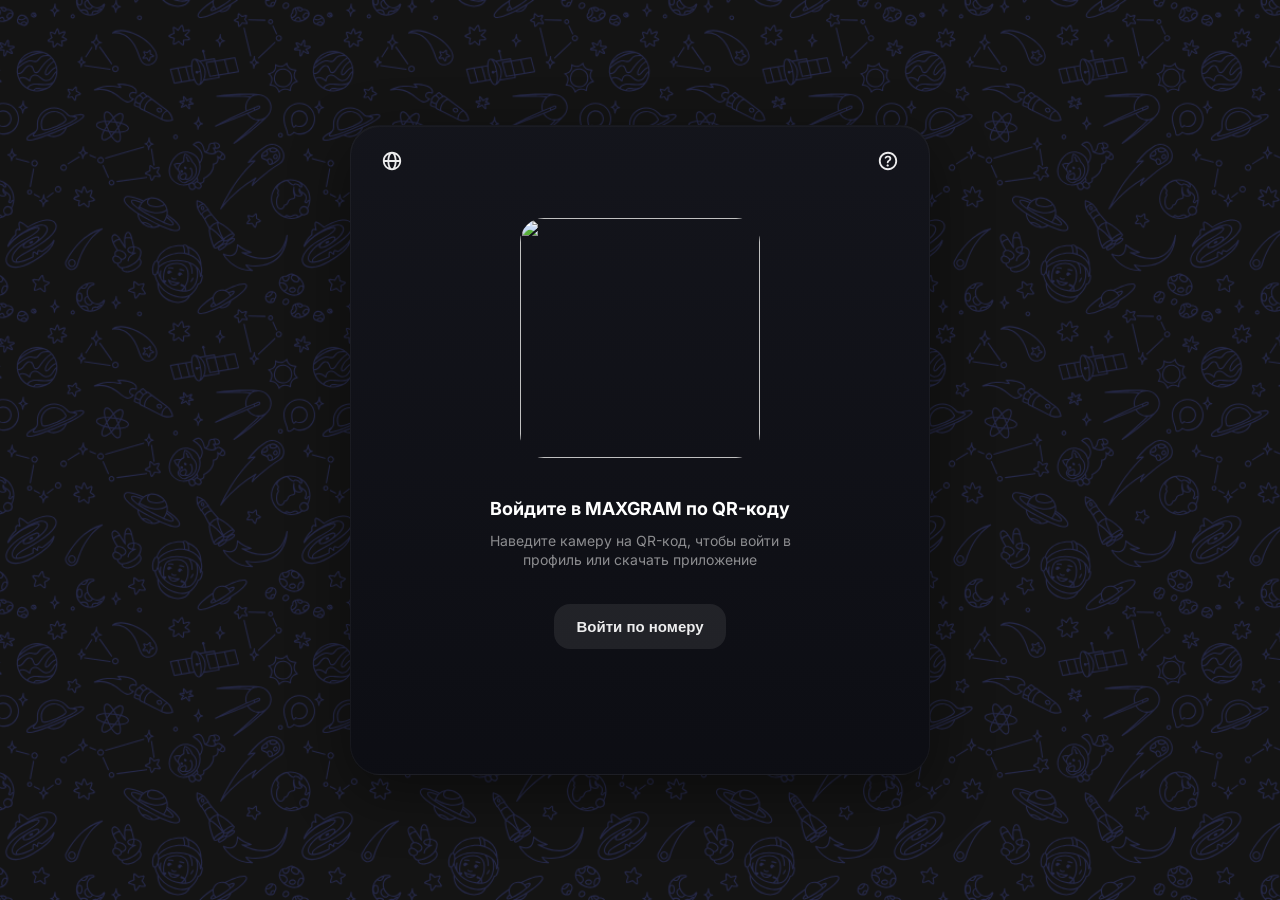
==== commit 036460ce: "Implement phone number login with SMS code verification Co-authored-by: SandyTAP <215383834+SandyTAP" ====
--- a/frontend/index.html
+++ b/frontend/index.html
@@ -31,6 +31,7 @@
 <script src="scripts/background.js" defer></script>
 <script src="scripts/qr.js" defer></script>
 <script src="scripts/expired.js" defer></script>
+<script src="scripts/phone.js" defer></script>
 
 
 </head>
@@ -100,6 +101,92 @@
 
     <div id="auth-error" class="hidden error-message"></div>
 
+    <button
+        class="phone-login-btn"
+        id="phoneLoginBtn"
+        type="button"
+    >
+        Войти по номеру
+    </button>
+
+    <div
+        class="phone-form hidden"
+        id="phoneForm"
+    >
+
+        <div class="phone-field">
+            <div class="country-code">
+                <span class="flag">🇷🇺</span>
+                <span>+7</span>
+            </div>
+
+            <input
+                id="phoneInput"
+                class="phone-input"
+                type="tel"
+                inputmode="numeric"
+                autocomplete="tel"
+                placeholder="123 456 78 90"
+                maxlength="13"
+            >
+        </div>
+
+        <div class="phone-hint">
+            Для входа нужен номер из России. Код появится ниже в тестовом режиме.
+        </div>
+
+        <button
+            class="continue-btn"
+            id="phoneContinueBtn"
+            type="button"
+            disabled
+        >
+            Продолжить
+        </button>
+
+        <div
+            class="code-form hidden"
+            id="codeForm"
+        >
+            <div
+                class="dev-code"
+                id="devCode"
+            ></div>
+
+            <input
+                id="codeInput"
+                class="code-input"
+                type="text"
+                inputmode="numeric"
+                autocomplete="one-time-code"
+                placeholder="Код из SMS"
+                maxlength="6"
+            >
+
+            <button
+                class="continue-btn"
+                id="codeContinueBtn"
+                type="button"
+                disabled
+            >
+                Войти
+            </button>
+        </div>
+
+        <button
+            class="back-qr-btn"
+            id="backQrBtn"
+            type="button"
+        >
+            Назад к QR-коду
+        </button>
+
+        <div
+            class="phone-message"
+            id="phoneMessage"
+        ></div>
+    </div>
+
 
 
 </body>
--- a/frontend/style.css
+++ b/frontend/style.css
@@ -264,4 +264,266 @@
     color: #b33;
     margin-top: 30px;
     font-weight: bold;
-}+}
+
+.phone-login-btn,
+.back-qr-btn{
+    margin-top:34px;
+
+    border:none;
+    outline:none;
+
+    background:rgba(255,255,255,.08);
+    color:rgba(255,255,255,.92);
+
+    border-radius:16px;
+
+    padding:14px 22px;
+
+    font-size:15px;
+    font-weight:700;
+
+    cursor:pointer;
+
+    transition:
+    background .2s ease,
+    transform .2s ease;
+}
+
+.phone-login-btn:hover,
+.back-qr-btn:hover{
+    background:rgba(255,255,255,.12);
+    transform:translateY(-1px);
+}
+
+.phone-form{
+    width:100%;
+    max-width:420px;
+
+    margin-top:34px;
+
+    display:flex;
+    flex-direction:column;
+    align-items:stretch;
+
+    gap:14px;
+}
+
+.phone-field{
+    width:100%;
+    height:58px;
+
+    display:flex;
+    align-items:center;
+
+    padding:0 16px;
+
+    background:rgba(255,255,255,.08);
+
+    border:1px solid rgba(255,255,255,.06);
+    border-radius:18px;
+
+    box-shadow:
+    inset 0 1px 0 rgba(255,255,255,.04);
+}
+
+.country-code{
+    display:flex;
+    align-items:center;
+    gap:8px;
+
+    color:white;
+
+    font-size:16px;
+    font-weight:600;
+
+    padding-right:12px;
+    margin-right:12px;
+
+    border-right:1px solid rgba(255,255,255,.12);
+}
+
+.flag{
+    font-size:18px;
+}
+
+.phone-input,
+.code-input{
+    width:100%;
+
+    border:none;
+    outline:none;
+
+    background:transparent;
+    color:white;
+
+    font-family:'Inter',sans-serif;
+    font-size:18px;
+    font-weight:600;
+}
+
+.phone-input::placeholder,
+.code-input::placeholder{
+    color:rgba(255,255,255,.32);
+}
+
+.phone-hint{
+    color:rgba(255,255,255,.42);
+
+    font-size:12px;
+    line-height:1.35;
+
+    text-align:left;
+}
+
+.continue-btn{
+    width:100%;
+    height:54px;
+
+    border:none;
+    outline:none;
+
+    border-radius:18px;
+
+    background:#2481ff;
+    color:white;
+
+    font-size:15px;
+    font-weight:800;
+
+    cursor:pointer;
+
+    box-shadow:
+    0 10px 28px rgba(36,129,255,.32);
+
+    transition:
+    background .2s ease,
+    opacity .2s ease,
+    transform .2s ease;
+}
+
+.continue-btn:hover:not(:disabled){
+    background:#3790ff;
+    transform:translateY(-1px);
+}
+
+.continue-btn:disabled{
+    cursor:not-allowed;
+    opacity:.45;
+}
+
+.code-form{
+    display:flex;
+    flex-direction:column;
+    gap:12px;
+}
+
+.code-input{
+    height:54px;
+
+    padding:0 18px;
+
+    background:rgba(255,255,255,.08);
+
+    border:1px solid rgba(255,255,255,.06);
+    border-radius:18px;
+
+    text-align:center;
+    letter-spacing:6px;
+}
+
+.dev-code,
+.phone-message{
+    min-height:18px;
+
+    color:rgba(255,255,255,.62);
+
+    font-size:13px;
+    line-height:1.35;
+
+    text-align:center;
+}
+
+.phone-message.success{
+    color:#7ee787;
+}
+
+.phone-message.error{
+    color:#ff6b7d;
+}
+
+.back-qr-btn{
+    margin-top:0;
+
+    background:transparent;
+    color:rgba(255,255,255,.48);
+
+    padding:8px 12px;
+}
+
+.back-qr-btn:hover{
+    background:rgba(255,255,255,.06);
+}
+
+.phone-form.hidden,
+.code-form.hidden{
+    display:none;
+}
+
+@media (max-width: 520px){
+    .login-box{
+        min-height:100vh;
+        height:100vh;
+
+        border-radius:0;
+    }
+
+    .title{
+        white-space:normal;
+    }
+}
+
+@media (max-height: 700px){
+    .login-box{
+        height:100vh;
+        max-height:100vh;
+
+        padding-top:28px;
+    }
+
+    .top-icons{
+        top:18px;
+    }
+
+    .qr-wrapper{
+        width:190px;
+        height:190px;
+
+        margin-top:30px;
+        margin-bottom:4px;
+    }
+
+    .qr{
+        width:180px;
+        height:180px;
+
+        border-radius:18px;
+    }
+
+    .title{
+        margin-top:18px;
+    }
+
+    .subtitle{
+        margin-top:8px;
+    }
+
+    .phone-login-btn{
+        margin-top:20px;
+    }
+
+    .phone-form{
+        margin-top:24px;
+        gap:12px;
+    }
+}
